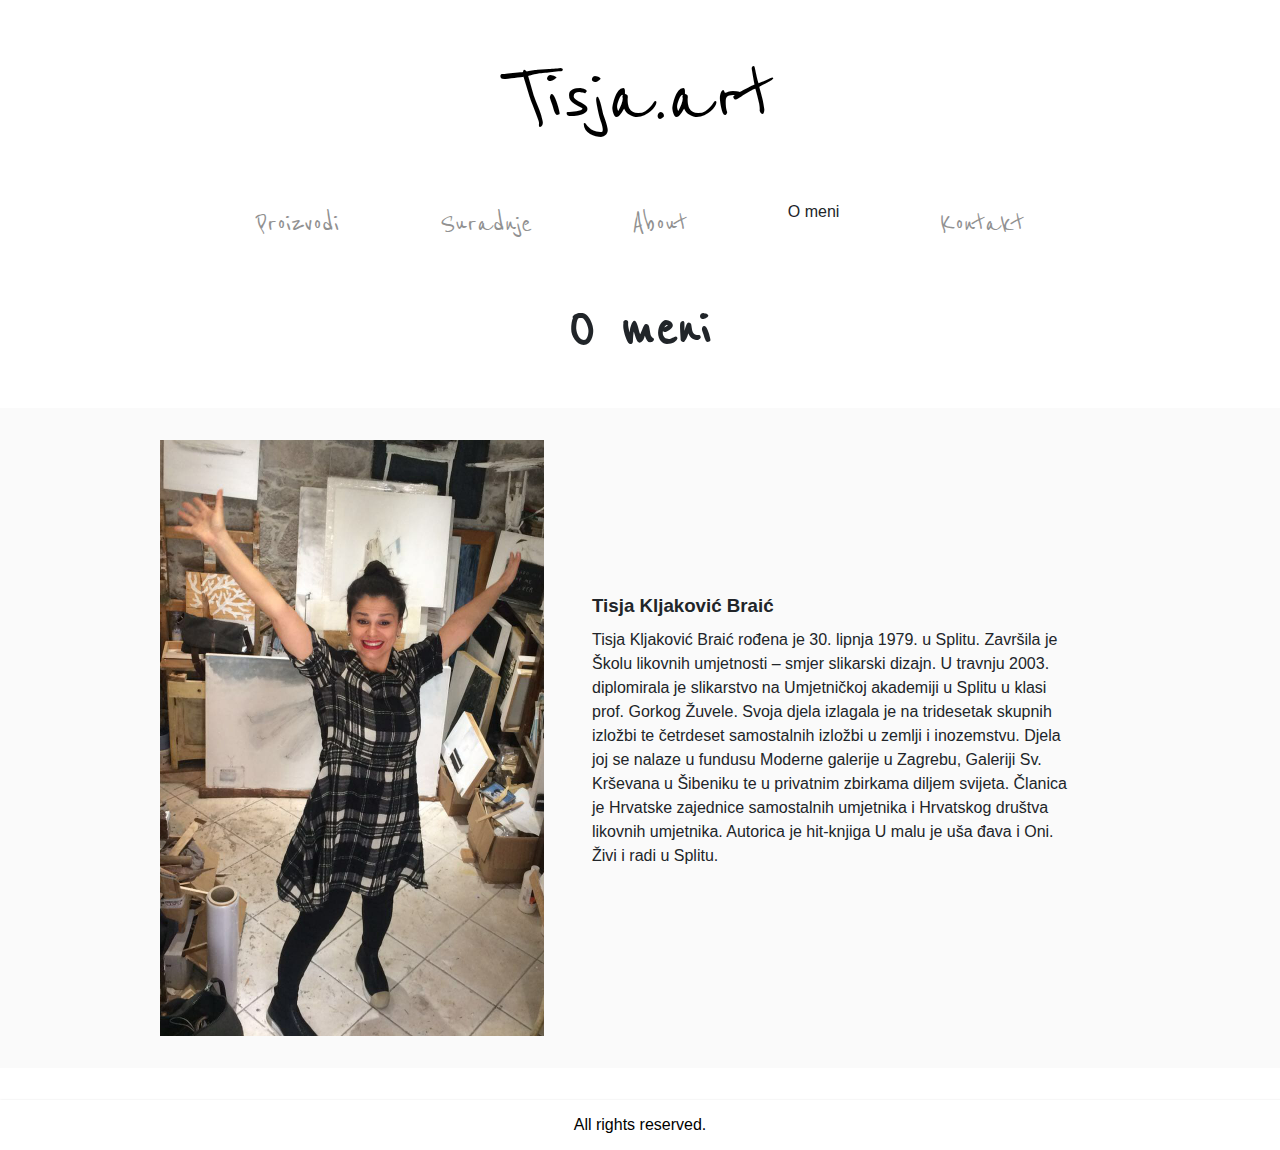
==== about.html @ ba78e2e7 "finish more sites and add minor fixes" ====
<!DOCTYPE html>
<html lang="en">

<head>
    <meta charset="UTF-8">
    <meta name="viewport" content="width=device-width, initial-scale=1.0">
    <title>Tisja art</title>

    <link href="styles/bootstrap-reboot.css" rel="stylesheet">
    <link href="styles/bootstrap-grid.css" rel="stylesheet">
    <link rel="stylesheet" href="https://cdnjs.cloudflare.com/ajax/libs/font-awesome/4.7.0/css/font-awesome.min.css">


    <link href="styles/style.css" rel="stylesheet">
    <script src="https://ajax.googleapis.com/ajax/libs/jquery/3.5.1/jquery.min.js"></script>
    <script src="js/hamburger.js"></script>
    <script src="js/fullscreen.js"></script>

    <link rel="preconnect" href="https://fonts.gstatic.com">
    <link href="https://fonts.googleapis.com/css2?family=Pangolin&display=swap" rel="stylesheet">
    <link href="https://fonts.googleapis.com/css2?family=Reenie+Beanie&display=swap" rel="stylesheet">
</head>

<body>
    <header>
        <a href="index.html" class="title">Tisja.art</a>
        <nav class="">
            <a href="#">Proizvodi</a>
            <a href="suradnje.html">Suradnje</a>
            <a href="about.html">About</a>O meni</a>
            <a href="kontakt.html">Kontakt</a>
        </nav>

        <a class="burger-menu" onclick="showMenu()"><img src="images/bars-solid.svg"></a>
        <div id="mobileNav" class="row mobileNav">
            <a href="#">Proizvodi</a>
            <a href="suradnje.html">Suradnje</a>
            <a href="about.html">O meni</a>
            <a href="kontakt.html">Kontakt</a>
        </div>
    </header>

    <div class="body-container">
        <h2>O meni</h2>
        <div class="about">
            <div class="about-content">
                <img src="images/Tisja Kljaković Braić.jpg" alt="tisja" />
                <div class="text">
                    <h3 class="sub-title">Tisja Kljaković Braić</h3>
                    <p>Tisja Kljaković Braić rođena je 30. lipnja 1979. u Splitu. Završila je Školu likovnih umjetnosti
                        –
                        smjer slikarski dizajn. U travnju 2003. diplomirala je slikarstvo na Umjetničkoj akademiji u
                        Splitu
                        u klasi prof. Gorkog Žuvele.
                        Svoja djela izlagala je na tridesetak skupnih izložbi te četrdeset samostalnih izložbi u zemlji
                        i
                        inozemstvu.
                        Djela joj se nalaze u fundusu Moderne galerije u Zagrebu, Galeriji Sv. Krševana u Šibeniku te u
                        privatnim zbirkama diljem svijeta. Članica je Hrvatske zajednice samostalnih umjetnika i
                        Hrvatskog
                        društva likovnih umjetnika.
                        Autorica je hit-knjiga U malu je uša đava i Oni.
                        Živi i radi u Splitu.</p>
                </div>
            </div>
        </div>
    </div>

    <footer>
        <p>All rights reserved.</p>
    </footer>

</body>

</html>
---- styles/style.css ----
body {
    overflow-x: hidden;
    position: relative;
    margin: 0;
    min-height: 100vh;
}

header {
    padding-top: 1.5rem;
    margin-bottom: 0.1rem;
    display: flex;
    flex-wrap: wrap;
}

.main {
    width: 100%;
    margin: 2rem auto 0 auto;
    background-color: #FAFAFA;
}

.body-container {
    position: relative;
}

.body-container h2 {
    width: 100%;
    margin: 2rem 0;
    text-align: center;
    font-family: 'Reenie Beanie', cursive;
    font-size: 4rem;
}

.gallery {
    width: 80%;
    padding: 2rem 0;
    margin: 0 auto;
    display: flex;
    flex-wrap: wrap;
    justify-content: space-between;
}

.title {
    font-family: 'Reenie Beanie', cursive;
    color: black;
    text-align: center;
    font-size: 6rem;
    margin-bottom: 2rem;
    transition: color 1s;
    width: 100%;
    text-decoration: none;
}

.title:hover {
    font-size: 6rem;
    transition: color 1s;
    font-weight: normal;
}

.title:hover {
    text-decoration: none;
}

.facebook {
    text-align: center;
}

.facebook:hover {
    text-decoration: none;
}

.facebook img {
    height: 20px;
    width: 20px;
}

nav {
    text-align: center;
    margin-bottom: 2rem;
    width: 60%;
    display: flex;
    justify-content: space-between;
    margin: 0 auto;
}

nav a {
    font-family: 'Reenie Beanie', cursive;
    color: #919191;
    font-size: 2rem;
    transition: color 0.5s;
    text-decoration: none;
}

nav a:hover {
    color: black;
    text-decoration: none;
    font-weight: bold;
    transition: color 0.5s;

}

#mobileNav a {
    font-family: 'Reenie Beanie', cursive;
    color: #919191;
    font-size: 2rem;
}

.burger-menu {
    text-align: right;
    display: none;
}

.burger-menu img {
    height: 30px;
    width: 30px;
    color: #919191;
    margin-top: 8px;
}

.row.mobileNav {
    display: none;
}

.contact {
    width: 100%;
    margin: 0 auto;
    background-color: #FAFAFA;
    padding: 2rem;
    margin-top: 2rem;
    margin-right: 0;
}

.contact textarea {
    max-width: 100%;
    min-height: 150px;
    line-height: 1.5em;
    resize: none;
    font-weight: normal;
}

.contact .sub-title {
    font-family: OpenSans;
    text-align: center;
    width: 100%;
    margin-bottom: 3rem;
}

.contact input,
.contact textarea {
    width: 60%;
    font-size: 100%;
    padding: 1.2em 1em 1em 1.8em;
    font-family: OpenSans;
    font-weight: bold;
    border: 1px solid #919191;
    letter-spacing: .075em;
    padding: 1.3em 1em 1em 1.2em;
    color: #919191;
    outline: 0px none;
    margin: 0 auto;
    display: block !important;
    margin-bottom: 2rem;
    margin-top: 2rem;
}

.contact .submit {
    width: 30%;
    height: 4rem;
    cursor: pointer;
    display: inline-block;
    text-align: center;
    text-decoration: none;
    font-weight: 600;
    color: #fff;
    text-transform: uppercase;
    font-size: .7em;
    letter-spacing: .1em;
    border: 1px solid #3c3c3c;
    background-color: #3c3c3c;
    padding: .85em 1em .75em 1.5em;
    position: relative;
    outline: 0 none;
    transition: all .5s ease 0s;
    font-family: OpenSans;
    margin-top: 1.25em;
}

.contact .submit:hover {
    background-color: #919191;
}

footer {
    display: flex;
    position: absolute;
    bottom: 0;
    top: 100%;
    width: 100%;
    box-shadow: 2px 2px 2px 2px rgba(0, 0, 0, 0.1);
    transition: all 280ms ease-out;
    color: black;
    align-items: center;
    height: 50px;
    margin-top: 2rem;
}

footer p {
    margin: 0 auto;
}


#mobileNav a {
    text-align: center;
    padding: 0.5rem 0;
}

.slika {
    margin-bottom: 2rem;
    width: 48%;
}

.colored {
    background-color: #fafafa;
}

.suradnja-content {
    width: 80%;
    margin: 2rem auto 0 auto;
    display: flex;
    flex-wrap: wrap;
    margin-top: 2rem;
    align-items: center;
    padding: 3rem 0;
}

.suradnja-content .text {
    font-family: OpenSans
}

.suradnja-content .text .sub-title {
    width: 100%;
}

.suradnja-content img {
    width: 35%;
}

.suradnja-content .mobile-image {
    display: none;
}

.suradnja-content .text {
    width: 60%;
    margin: 0 auto;
}

.about {
    background-color: #fafafa;
    margin-top: 2rem;
}

.about-content {
    display: flex;
    flex-wrap: wrap;
    align-items: center;
    width: 80%;
    margin: 0 auto;
    padding: 2rem;
}

.about-content img {
    width: 40%;
}

.about-content .text {
    width: 50%;
    margin: 0 auto;
}

/* Mobile stuff */
@media (max-width: 682px) {
    header {
        padding-left: 1rem;
        padding-right: 1rem;
        box-shadow: 0 1px 2px rgba(0, 0, 0, 0.1);
        transition: all 280ms ease-out;
    }

    .burger-menu {
        display: block;
        line-height: 3rem;
        margin-left: auto;
    }

    nav {
        display: none;
    }

    .main {
        width: 100%;
        background-color: #FAFAFA;
        margin-top: 0;
        padding: 2rem 0;
    }

    .row.mobileNav.show {
        display: flex;
        width: 100%;
        flex-wrap: wrap;
    }

    .title {
        text-align: left;
        font-size: 2rem;
        margin-bottom: 0.5rem;
        line-height: 3rem;
        width: 50%;
    }

    .title:hover {
        font-size: 2rem;
        color: black;
    }

    #mobileNav a {
        transition: color 0.5s;
        width: 100%;
        text-decoration: none;
    }

    #mobileNav a:hover {
        text-decoration: none;
        color: black;
        transition: color 0.5s;
    }

    .gallery {
        width: 90%;
    }

    .slika {
        width: 100%;
    }

    .contact {
        padding: 2rem 0;
        margin-top: 0;
    }

    .contact input,
    .contact textarea {
        width: 80%;
        margin-bottom: 1rem;
        margin-top: 1rem;
        resize: none;
    }

    .contact .submit {
        width: 60%;
    }

    .suradnja-content img {
        width: 100%;
    }

    .suradnja-content .text {
        width: 100%;
        margin-top: 1rem;
    }

    .suradnja-content .mobile-image {
        display: block;
    }

    .suradnja-content .desktop-image {
        display: none;
    }

    .about-content img {
        width: 100%;
    }

    .about-content .text {
        width: 100%;
        margin-top: 1rem;
    }


}
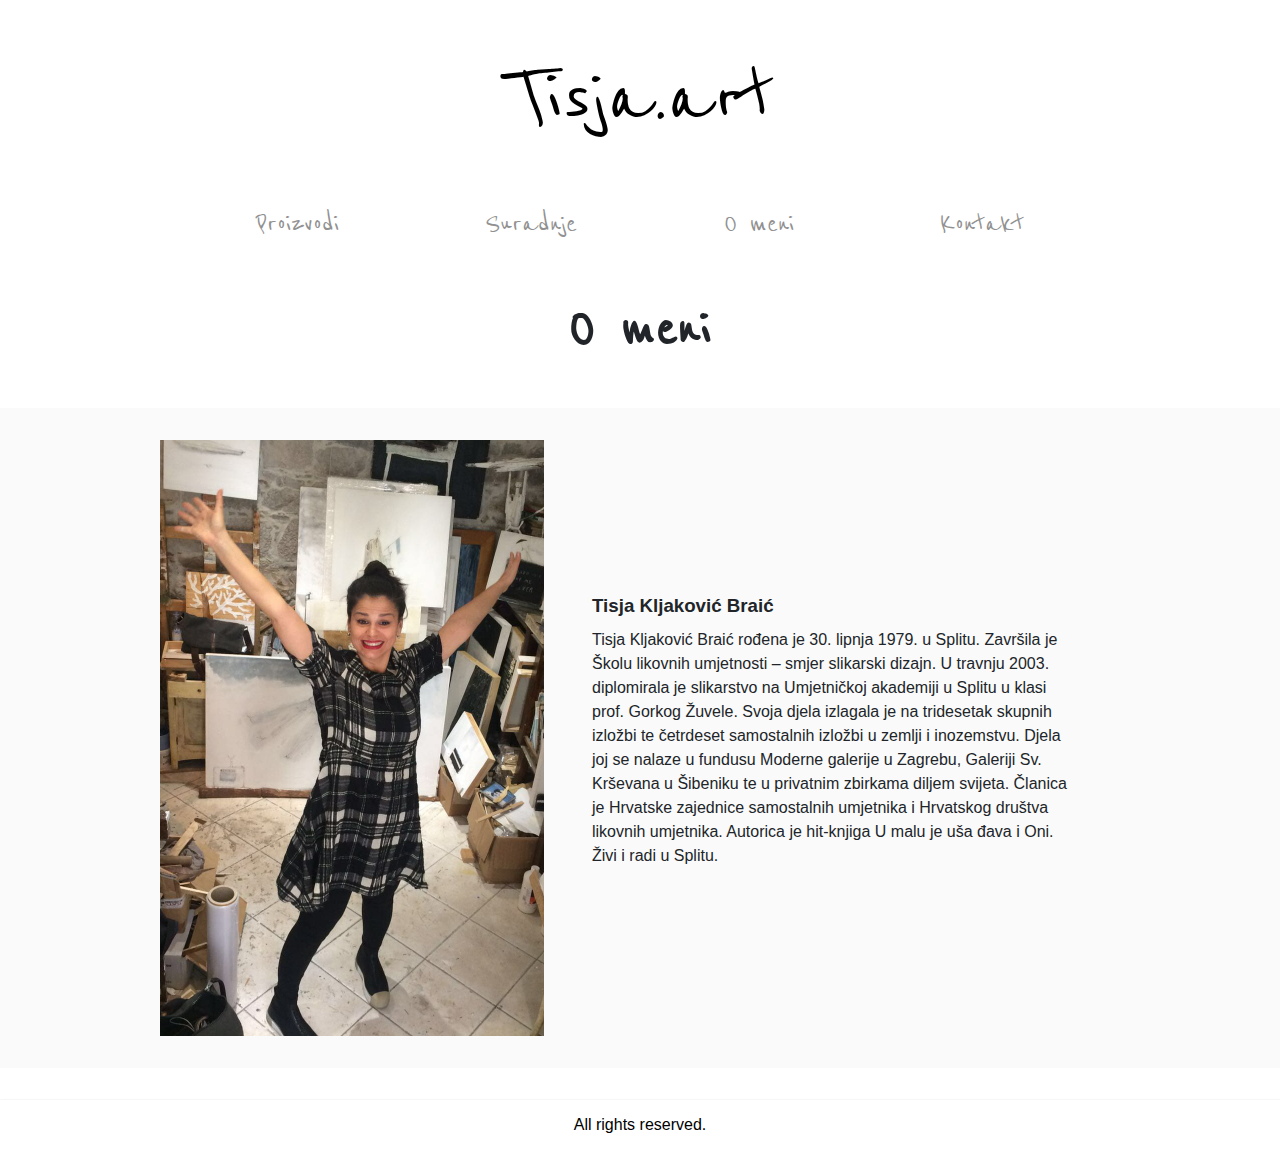
==== commit ba7f52df: "fix typo" ====
--- a/about.html
+++ b/about.html
@@ -27,7 +27,7 @@
         <nav class="">
             <a href="#">Proizvodi</a>
             <a href="suradnje.html">Suradnje</a>
-            <a href="about.html">About</a>O meni</a>
+            <a href="about.html">O meni</a>
             <a href="kontakt.html">Kontakt</a>
         </nav>
 
